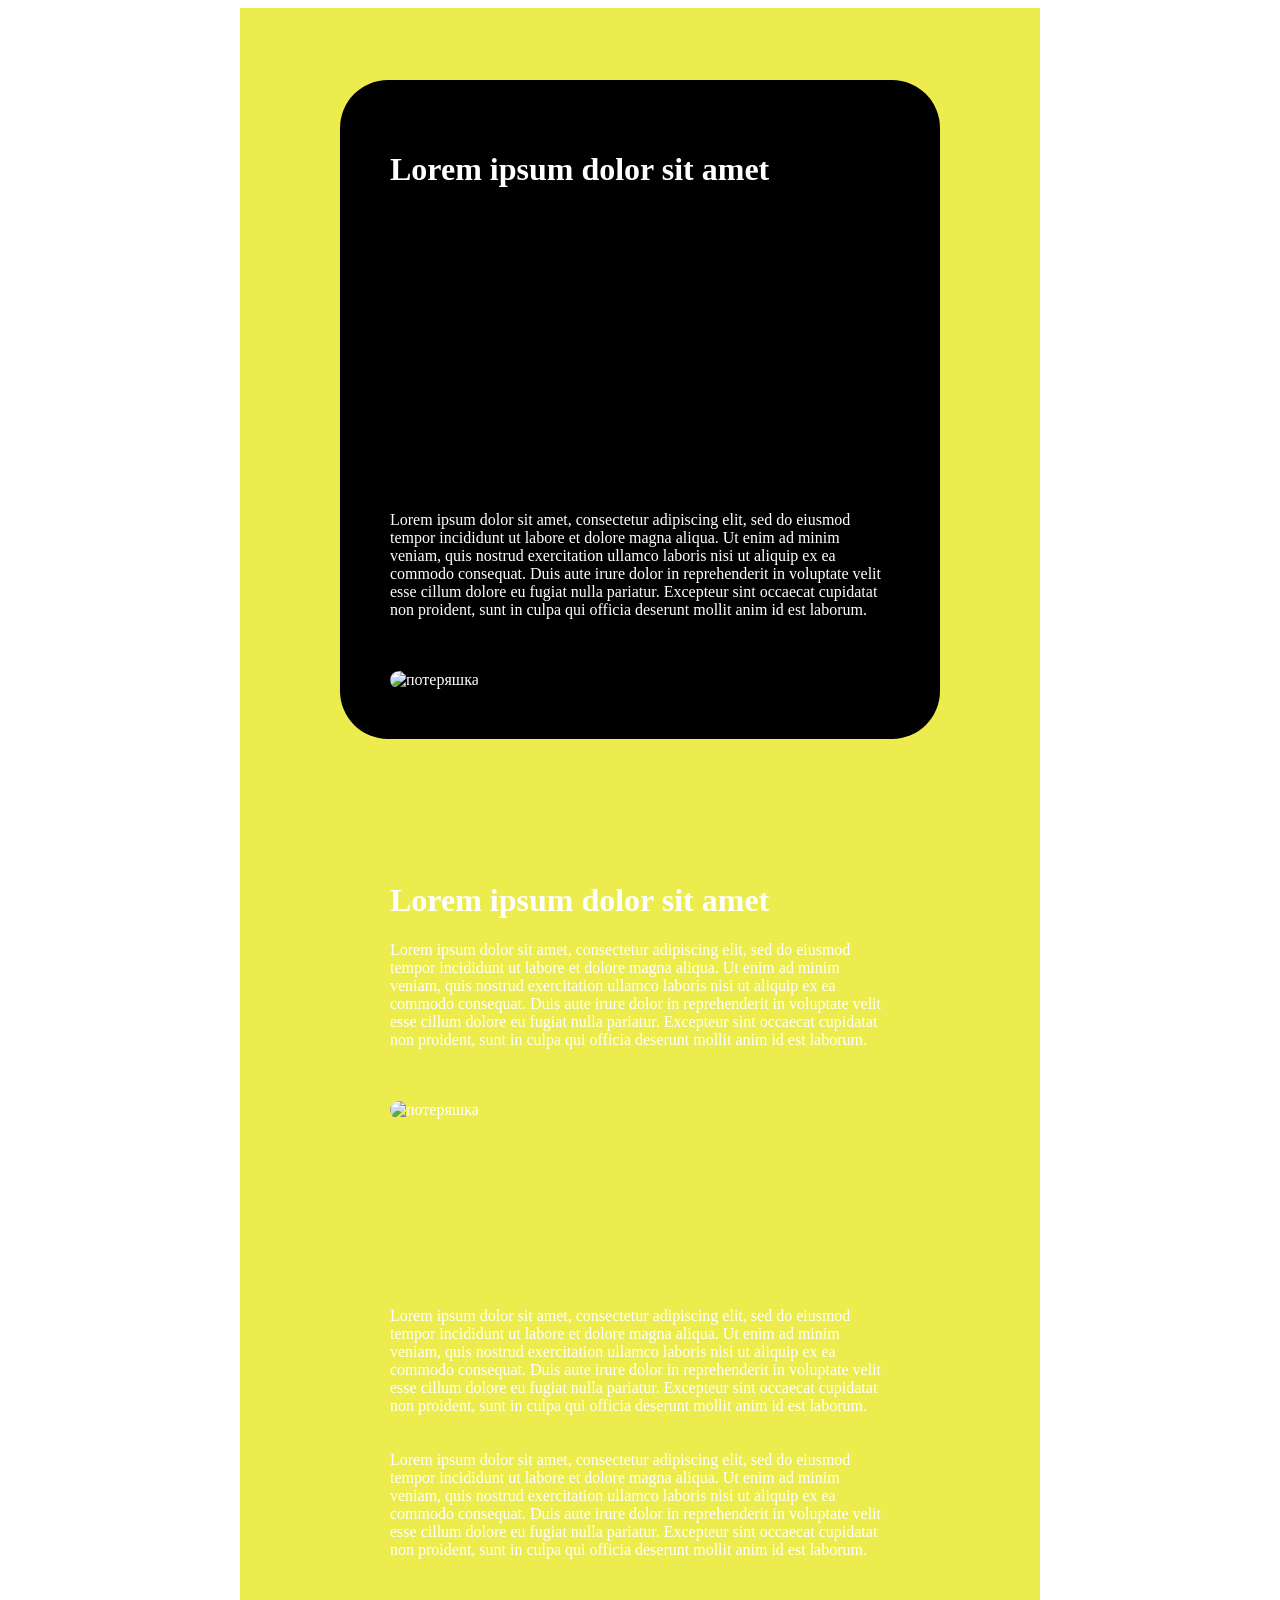
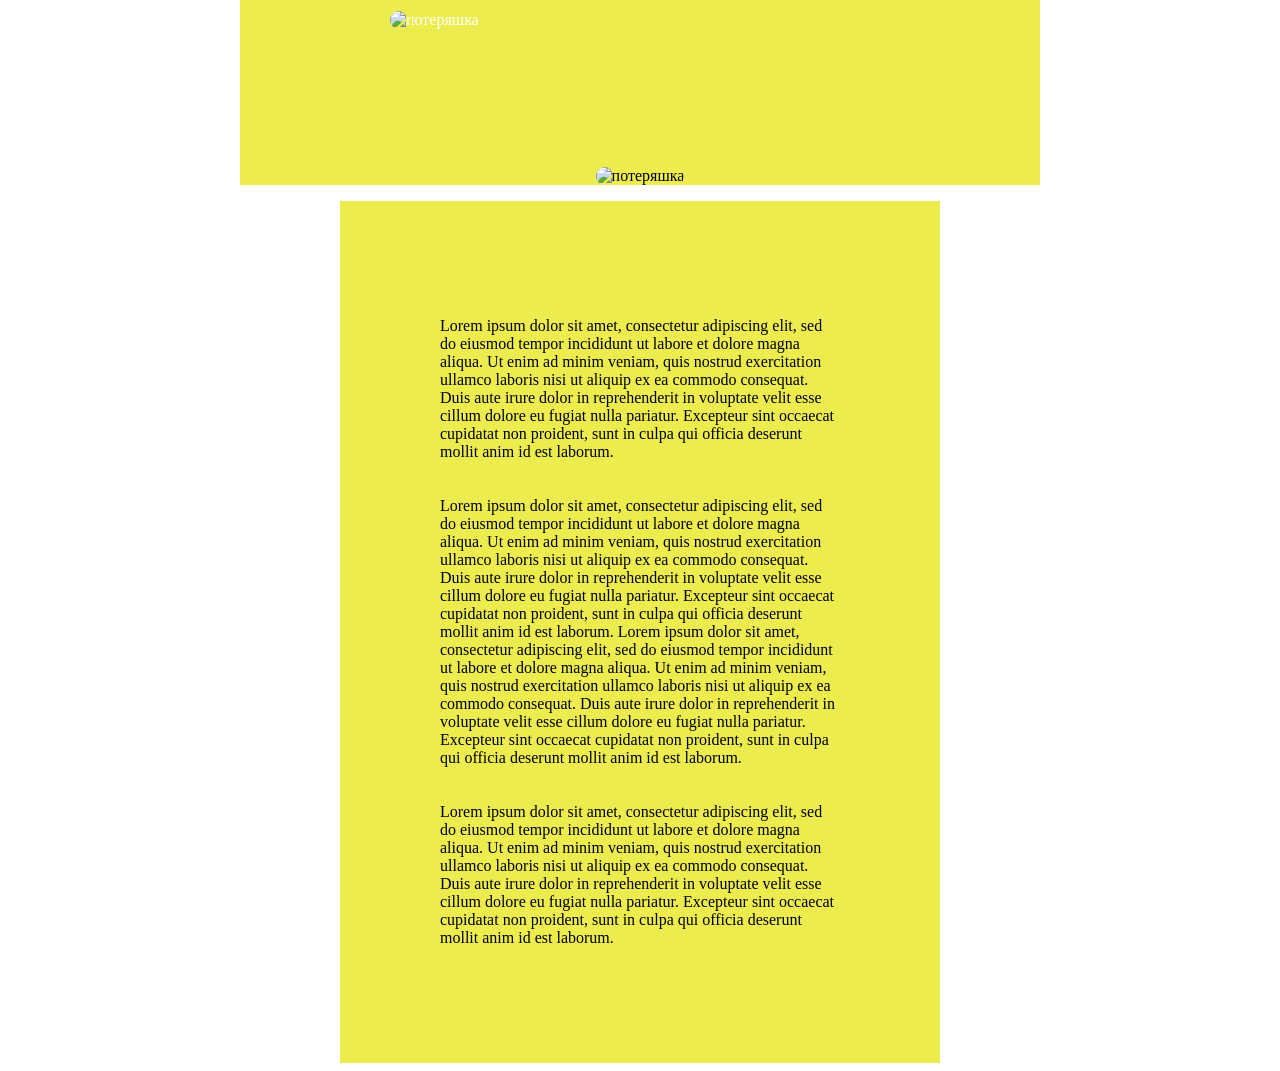
==== index.html @ 703dd2bc "Rename КОД.html to index.html" ====
<!DOCTYPE html>

<html>
<head>
  <meta charset="utf-8">
  <title>Тест кода</title>
  <link rel="stylesheet" type="text/css" href="style.css">
  <link rel="icon" href="favicon.svg">
</head>




<body>

<div id="e">

<br><br><br><br>

<div id="a">
<h1>
Lorem ipsum dolor sit amet
</h1>
<iframe src="https://vkvideo.ru/video_ext.php?oid=-231225133&id=456239289&hash=867e03bf7bc4b998&hd=3" width="500" height="281" allow="autoplay; encrypted-media; fullscreen; picture-in-picture; screen-wake-lock;" frameborder="0" allowfullscreen></iframe>
<p>
Lorem ipsum dolor sit amet, consectetur adipiscing elit, sed do eiusmod tempor incididunt ut labore et dolore magna aliqua. Ut enim ad minim veniam, quis nostrud exercitation ullamco laboris nisi ut aliquip ex ea commodo consequat. Duis aute irure dolor in reprehenderit in voluptate velit esse cillum dolore eu fugiat nulla pariatur. Excepteur sint occaecat cupidatat non proident, sunt in culpa qui officia deserunt mollit anim id est laborum.
</p>
<br><br>
<img src="IMG_20260531_044044.png" width="500"  alt="потеряшка">
</div>

<br><br><br><br>

<div id="b">
<h1>
Lorem ipsum dolor sit amet
</h1>
<p>
Lorem ipsum dolor sit amet, consectetur adipiscing elit, sed do eiusmod tempor incididunt ut labore et dolore magna aliqua. Ut enim ad minim veniam, quis nostrud exercitation ullamco laboris nisi ut aliquip ex ea commodo consequat. Duis aute irure dolor in reprehenderit in voluptate velit esse cillum dolore eu fugiat nulla pariatur. Excepteur sint occaecat cupidatat non proident, sunt in culpa qui officia deserunt mollit anim id est laborum.
</p>
<br><br>
<img src="IMG_20260531_044044.png" width="500"  alt="потеряшка">
</div>

<br><br><br><br>

<div id="c">
<p>
Lorem ipsum dolor sit amet, consectetur adipiscing elit, sed do eiusmod tempor incididunt ut labore et dolore magna aliqua. Ut enim ad minim veniam, quis nostrud exercitation ullamco laboris nisi ut aliquip ex ea commodo consequat. Duis aute irure dolor in reprehenderit in voluptate velit esse cillum dolore eu fugiat nulla pariatur. Excepteur sint occaecat cupidatat non proident, sunt in culpa qui officia deserunt mollit anim id est laborum.
<br><br><br>
Lorem ipsum dolor sit amet, consectetur adipiscing elit, sed do eiusmod tempor incididunt ut labore et dolore magna aliqua. Ut enim ad minim veniam, quis nostrud exercitation ullamco laboris nisi ut aliquip ex ea commodo consequat. Duis aute irure dolor in reprehenderit in voluptate velit esse cillum dolore eu fugiat nulla pariatur. Excepteur sint occaecat cupidatat non proident, sunt in culpa qui officia deserunt mollit anim id est laborum.
</p>
<br><br>
<img src="IMG_20260531_044044.png" width="500"  alt="потеряшка">
</div>


<br><br><br><br>

<p style="text-align: center">
<img id="d" src="IMG_20260531_044044.png" width="600"  alt="потеряшка"></p>


</div>


<div id="f">
<p>
Lorem ipsum dolor sit amet, consectetur adipiscing elit, sed do eiusmod tempor incididunt ut labore et dolore magna aliqua. Ut enim ad minim veniam, quis nostrud exercitation ullamco laboris nisi ut aliquip ex ea commodo consequat. Duis aute irure dolor in reprehenderit in voluptate velit esse cillum dolore eu fugiat nulla pariatur. Excepteur sint occaecat cupidatat non proident, sunt in culpa qui officia deserunt mollit anim id est laborum.
<br><br><br>
Lorem ipsum dolor sit amet, consectetur adipiscing elit, sed do eiusmod tempor incididunt ut labore et dolore magna aliqua. Ut enim ad minim veniam, quis nostrud exercitation ullamco laboris nisi ut aliquip ex ea commodo consequat. Duis aute irure dolor in reprehenderit in voluptate velit esse cillum dolore eu fugiat nulla pariatur. Excepteur sint occaecat cupidatat non proident, sunt in culpa qui officia deserunt mollit anim id est laborum.
Lorem ipsum dolor sit amet, consectetur adipiscing elit, sed do eiusmod tempor incididunt ut labore et dolore magna aliqua. Ut enim ad minim veniam, quis nostrud exercitation ullamco laboris nisi ut aliquip ex ea commodo consequat. Duis aute irure dolor in reprehenderit in voluptate velit esse cillum dolore eu fugiat nulla pariatur. Excepteur sint occaecat cupidatat non proident, sunt in culpa qui officia deserunt mollit anim id est laborum.
<br><br><br>
Lorem ipsum dolor sit amet, consectetur adipiscing elit, sed do eiusmod tempor incididunt ut labore et dolore magna aliqua. Ut enim ad minim veniam, quis nostrud exercitation ullamco laboris nisi ut aliquip ex ea commodo consequat. Duis aute irure dolor in reprehenderit in voluptate velit esse cillum dolore eu fugiat nulla pariatur. Excepteur sint occaecat cupidatat non proident, sunt in culpa qui officia deserunt mollit anim id est laborum.
</p>
</div>






</body>
</html>
---- style.css ----
#a {width: 500px; /* ширина содержимого */
background: #000000; /* цвет фона страницы */
border-radius: 3em;
padding: 50px; /* внутренние отступы */
margin: 0 auto;
color: #FFFFFF;
float:; /* элемент всплывает влево */
}

#b {width: 500px; /* ширина содержимого */
background: #ecec4e; /* цвет фона страницы */
border-radius: 3em;
padding: 50px; /* внутренние отступы */
margin: 0 auto;
color: #FFFFFF;
float:; /* элемент всплывает влево */
}


#c {width: 500px; /* ширина содержимого */
background: #ecec4e; /* цвет фона страницы */
border-radius: 3em;
padding: 50px; /* внутренние отступы */
margin: 0 auto;
color: #FFFFFF;
float:; /* элемент всплывает влево */
}


#d {float:; /* элемент всплывает влево */
width: 600px; /* ширина содержимого */
border-radius: 3em;
}


#e {float:; /* элемент всплывает влево */
background: #ecec4e; /* цвет фона страницы */
width: 800px; /* ширина содержимого */
margin: 0 auto;
}

#f {width: 400px; /* ширина содержимого */
float:; /* элемент всплывает влево */
background: #ecec4e; /* цвет фона страницы */
padding: 100px; /* внутренние отступы */
margin: 0 auto;
}

img {
border-radius: 1em;
}


iframe {
border-radius: 1em;
}






/*
body {
 background: #ccccff; /* цвет фона страницы */
}
p {
 color: red; /* цвет текста параграфов */
 font-family: Helvetica, sans-serif; /* гарнитура шрифта параграфов */
 font-size: 150%; /* размер шрифта */
 text-align: center; /* текст по центру */
 border: 5px green double; /* стили рамки */
}
*/
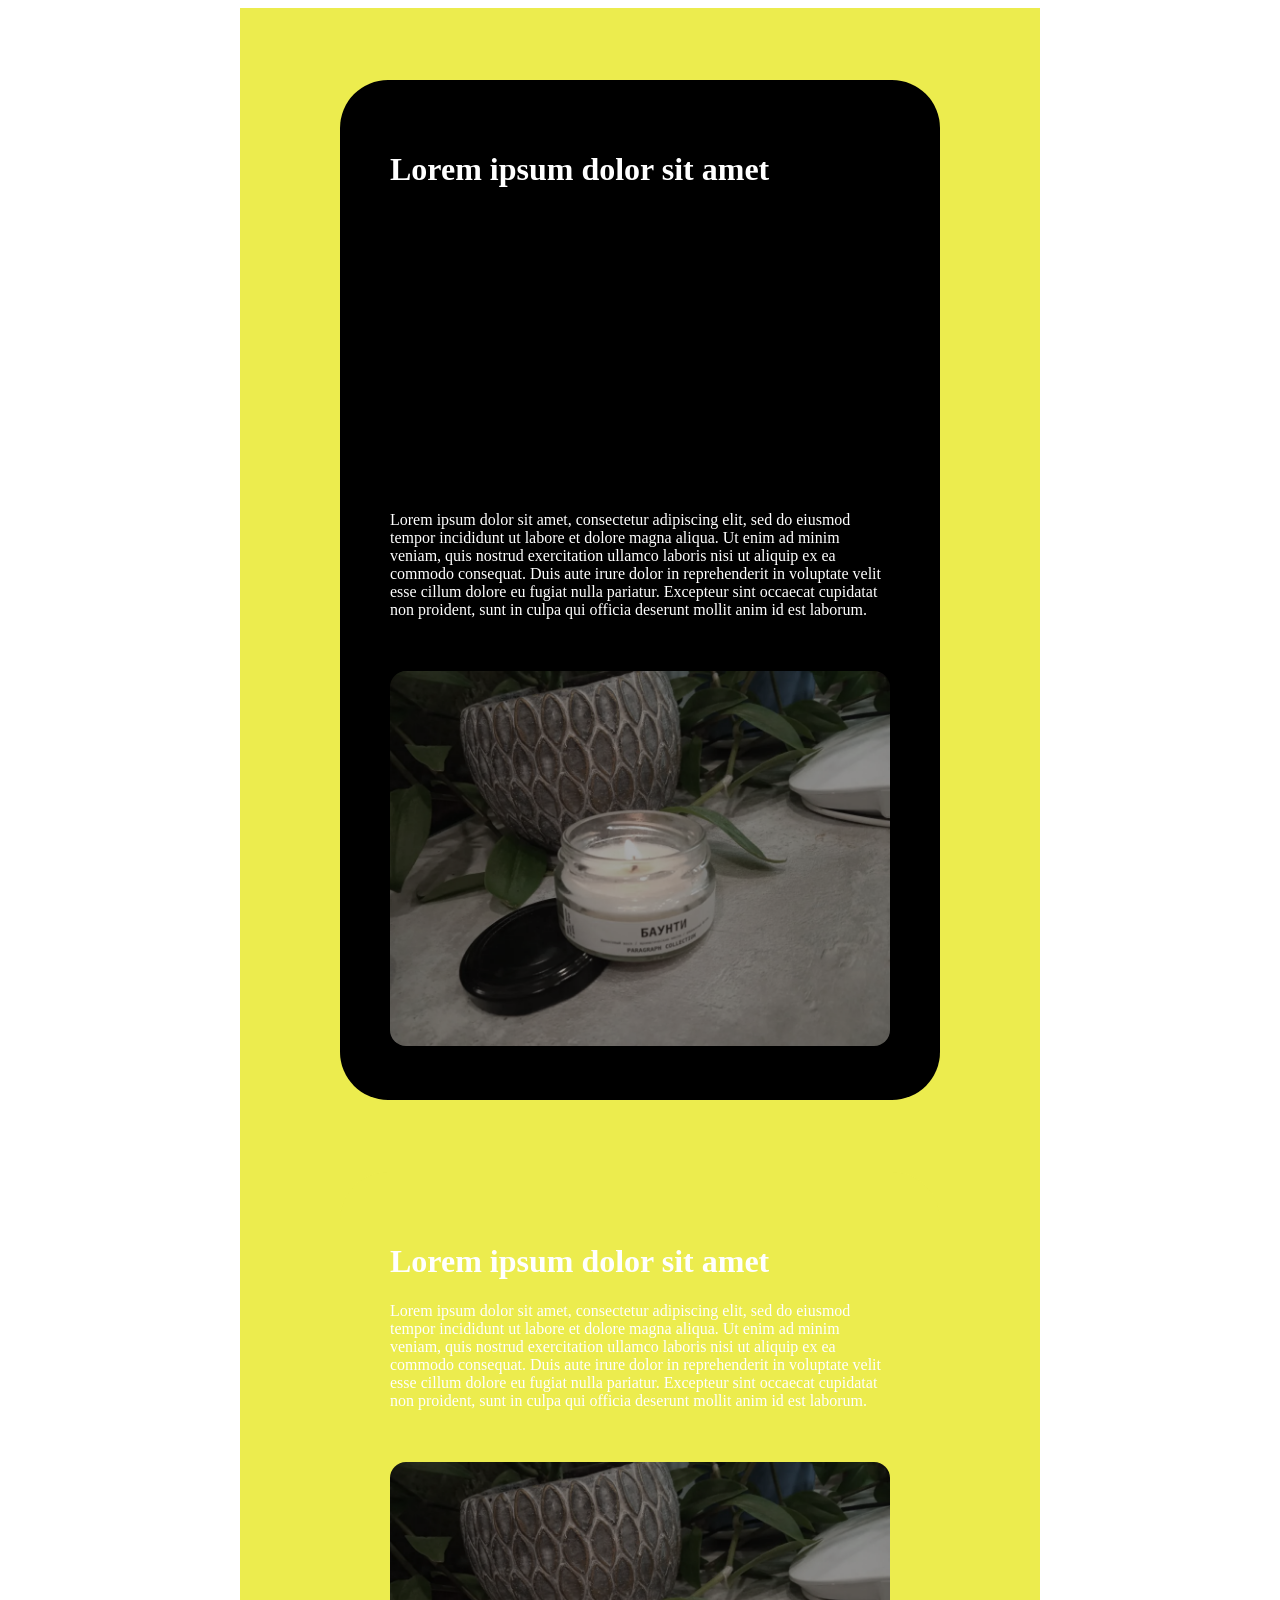
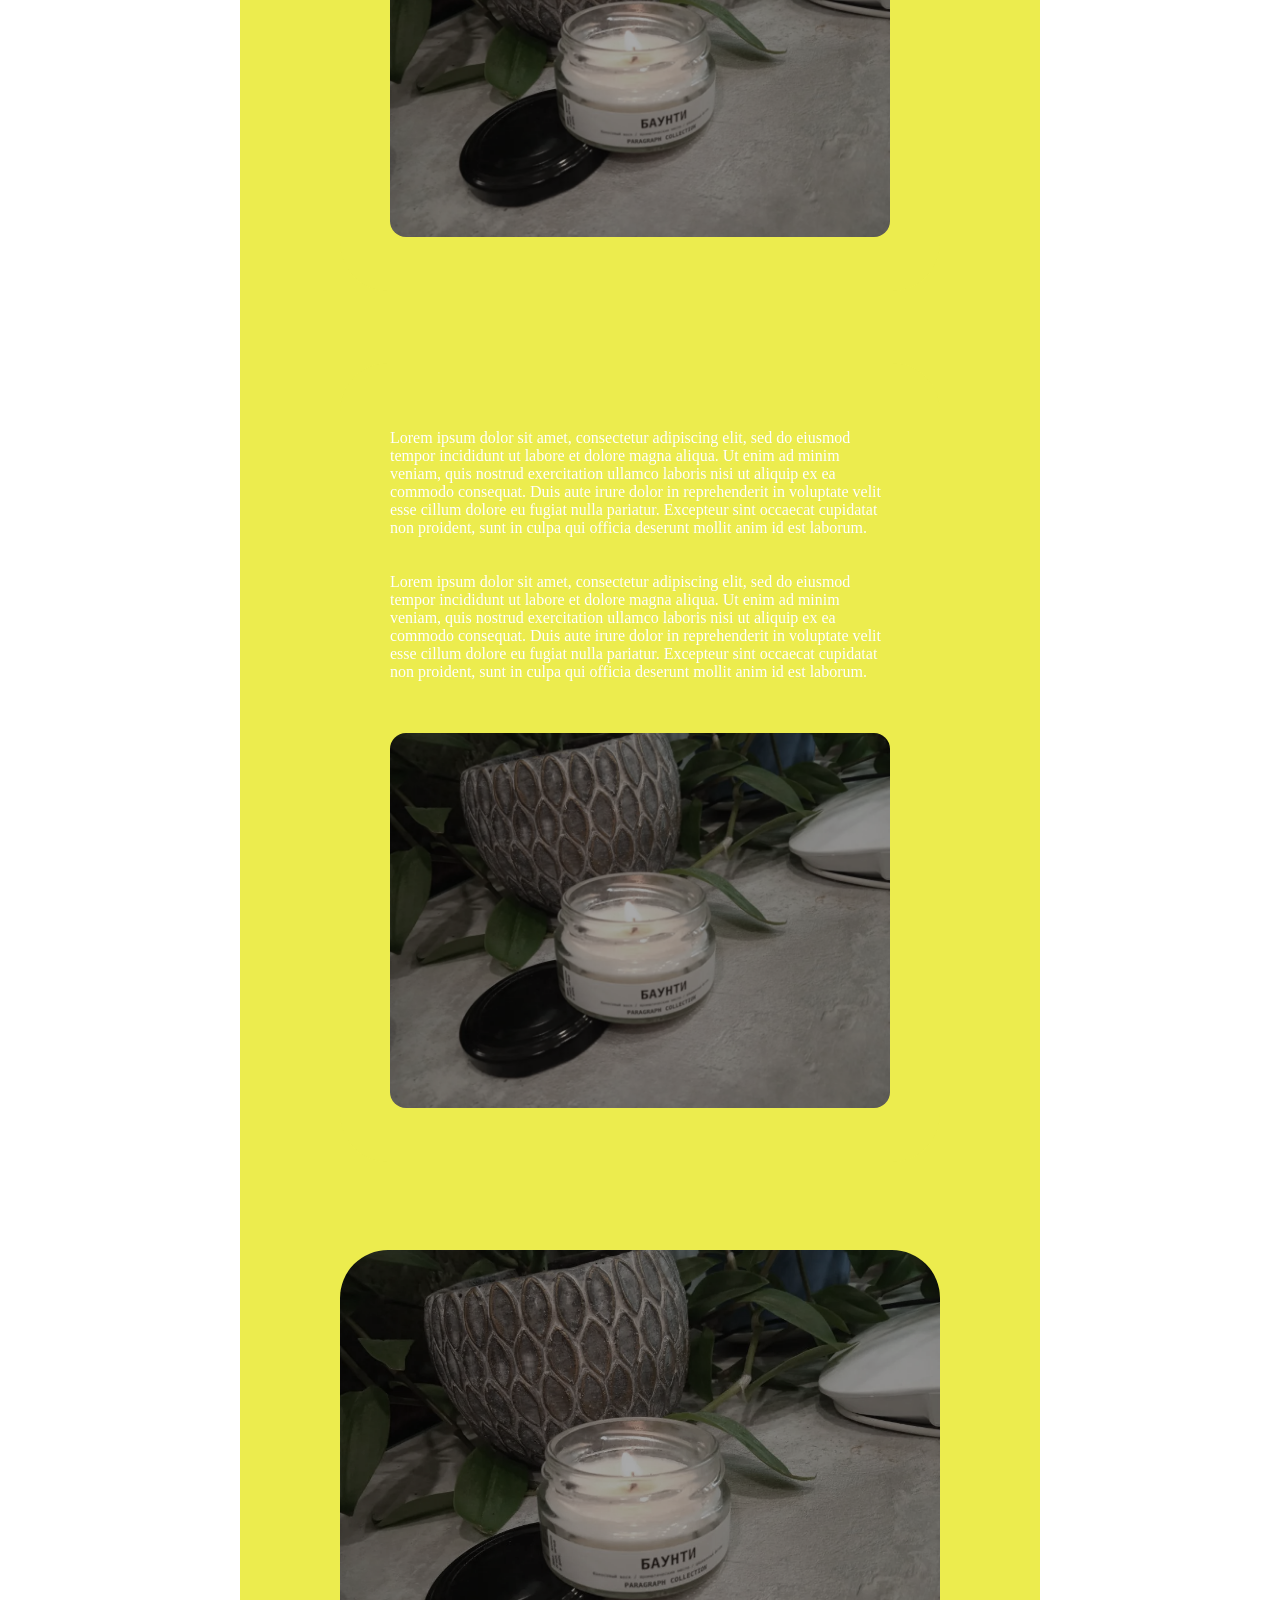
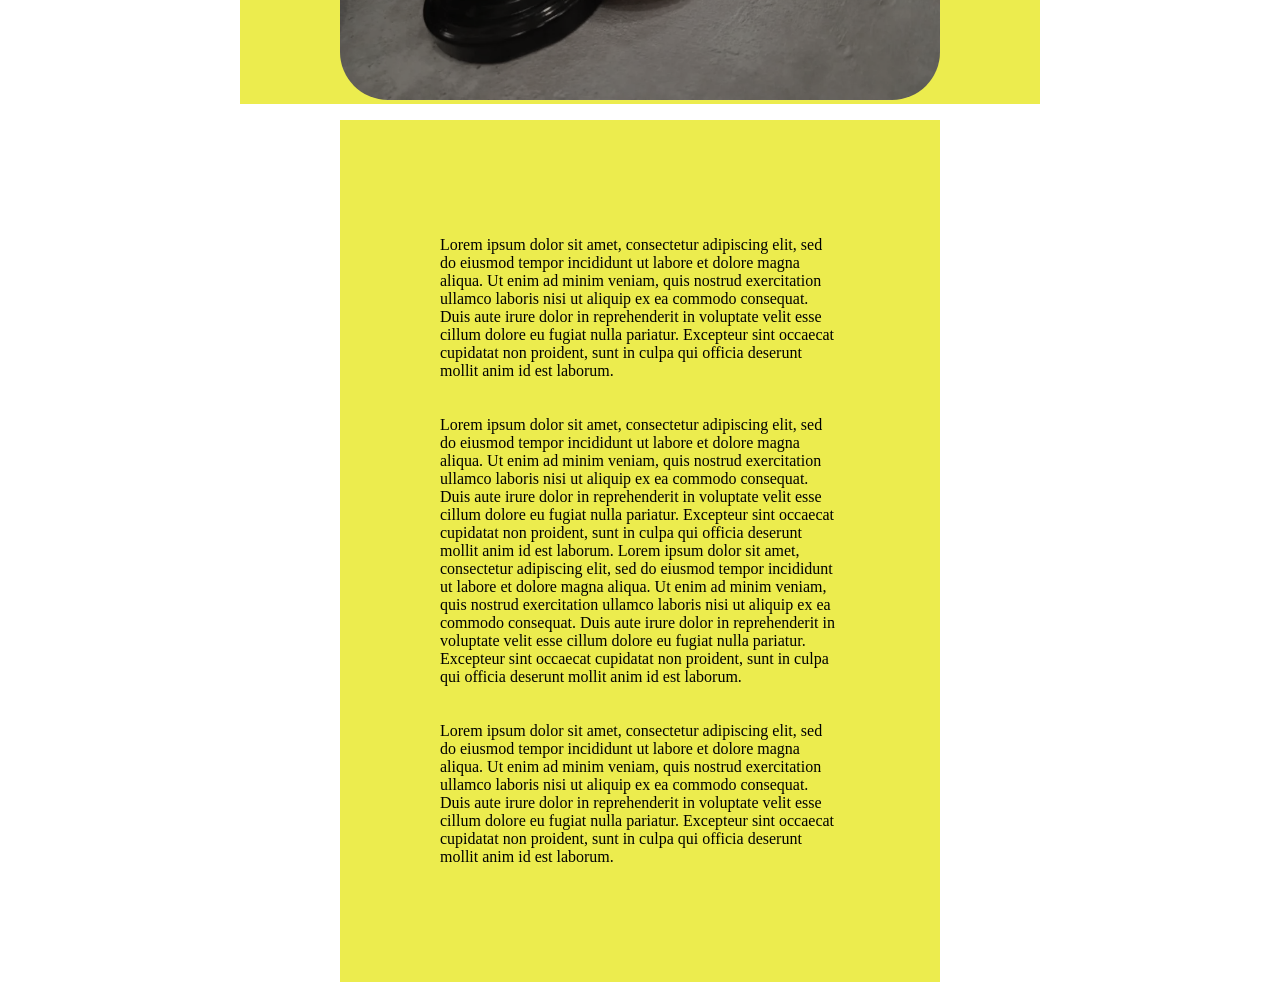
==== commit c70b2c5a: "Update index.html" ====
--- a/index.html
+++ b/index.html
@@ -26,7 +26,7 @@
 Lorem ipsum dolor sit amet, consectetur adipiscing elit, sed do eiusmod tempor incididunt ut labore et dolore magna aliqua. Ut enim ad minim veniam, quis nostrud exercitation ullamco laboris nisi ut aliquip ex ea commodo consequat. Duis aute irure dolor in reprehenderit in voluptate velit esse cillum dolore eu fugiat nulla pariatur. Excepteur sint occaecat cupidatat non proident, sunt in culpa qui officia deserunt mollit anim id est laborum.
 </p>
 <br><br>
-<img src="IMG_20260531_044044.png" width="500"  alt="потеряшка">
+<img src="https://3gun3gun-alt.github.io/test/IMG_20260531_044044.png" width="500"  alt="потеряшка">
 </div>
 
 <br><br><br><br>
@@ -39,7 +39,7 @@
 Lorem ipsum dolor sit amet, consectetur adipiscing elit, sed do eiusmod tempor incididunt ut labore et dolore magna aliqua. Ut enim ad minim veniam, quis nostrud exercitation ullamco laboris nisi ut aliquip ex ea commodo consequat. Duis aute irure dolor in reprehenderit in voluptate velit esse cillum dolore eu fugiat nulla pariatur. Excepteur sint occaecat cupidatat non proident, sunt in culpa qui officia deserunt mollit anim id est laborum.
 </p>
 <br><br>
-<img src="IMG_20260531_044044.png" width="500"  alt="потеряшка">
+<img src="https://3gun3gun-alt.github.io/test/IMG_20260531_044044.png" width="500"  alt="потеряшка">
 </div>
 
 <br><br><br><br>
@@ -51,14 +51,14 @@
 Lorem ipsum dolor sit amet, consectetur adipiscing elit, sed do eiusmod tempor incididunt ut labore et dolore magna aliqua. Ut enim ad minim veniam, quis nostrud exercitation ullamco laboris nisi ut aliquip ex ea commodo consequat. Duis aute irure dolor in reprehenderit in voluptate velit esse cillum dolore eu fugiat nulla pariatur. Excepteur sint occaecat cupidatat non proident, sunt in culpa qui officia deserunt mollit anim id est laborum.
 </p>
 <br><br>
-<img src="IMG_20260531_044044.png" width="500"  alt="потеряшка">
+<img src="https://3gun3gun-alt.github.io/test/IMG_20260531_044044.png" width="500"  alt="потеряшка">
 </div>
 
 
 <br><br><br><br>
 
 <p style="text-align: center">
-<img id="d" src="IMG_20260531_044044.png" width="600"  alt="потеряшка"></p>
+<img id="d" src="https://3gun3gun-alt.github.io/test/IMG_20260531_044044.png" width="600"  alt="потеряшка"></p>
 
 
 </div>
